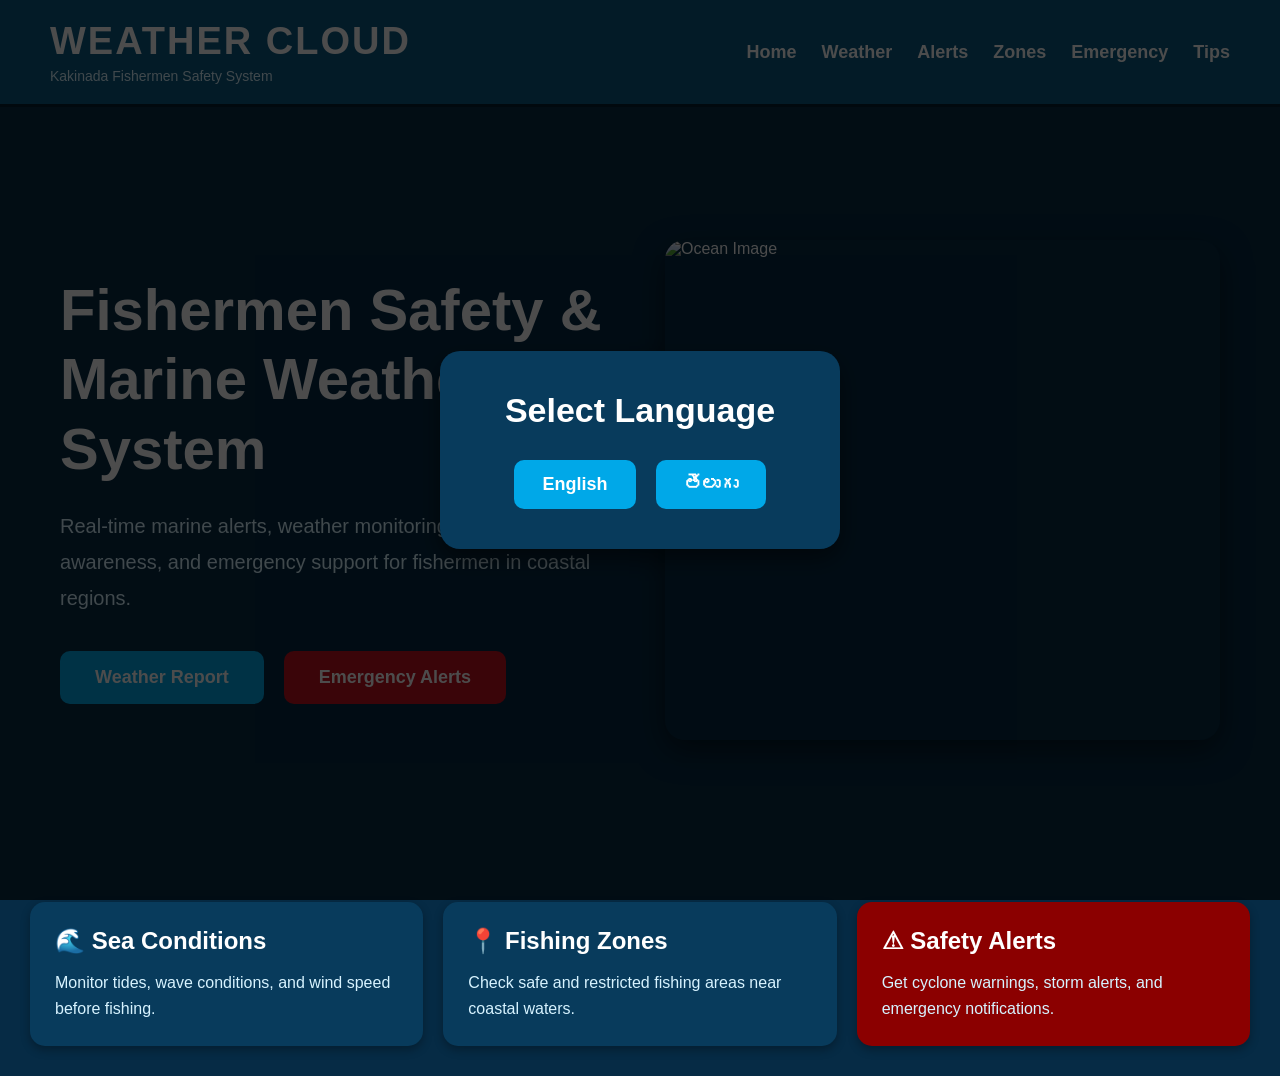
==== index.html @ 72504b64 "Add files via upload" ====
<!DOCTYPE html>
<html lang="en">

<head>

    <meta charset="UTF-8">

    <meta name="viewport"
    content="width=device-width, initial-scale=1.0">

    <title>
        Fishermen Safety Dashboard
    </title>

    <link rel="stylesheet"
    href="style.css">

</head>

<body>

    <!-- LANGUAGE POPUP -->

    <div class="language-popup"
    id="languagePopup">

        <div class="popup-box">

            <h2>
                Select Language
            </h2>

            <div class="popup-buttons">

                <button
                onclick="translateLanguage('en')">

                    English

                </button>

                <button
                onclick="translateLanguage('te')">

                    తెలుగు

                </button>

            </div>

        </div>

    </div>

    <!-- HIDDEN GOOGLE TRANSLATE -->

    <div id="google_translate_element"></div>

    <!-- HEADER -->

    <header>

        <div>

            <h1>
                WEATHER CLOUD
            </h1>

            <p>
                Kakinada Fishermen Safety System
            </p>

        </div>

        <nav>

            <a href="index.html">

                Home

            </a>

            <a href="weather.html">

                Weather

            </a>

            <a href="alerts.html">

                Alerts

            </a>

            <a href="zones.html">

                Zones

            </a>

            <a href="emergency.html">

                Emergency

            </a>

            <a href="tips.html">

                Tips

            </a>

        </nav>

    </header>

    <!-- HERO SECTION -->

    <section class="hero">

        <!-- LEFT SIDE -->

        <div class="hero-content">

            <h2>

                Fishermen Safety &
                Marine Weather System

            </h2>

            <p>

                Real-time marine alerts,
                weather monitoring,
                fishing zone awareness,
                and emergency support
                for fishermen in coastal regions.

            </p>

            <div class="hero-buttons">

                <a href="weather.html">

                    <button>

                        Weather Report

                    </button>

                </a>

                <a href="alerts.html">

                    <button class="alert-btn">

                        Emergency Alerts

                    </button>

                </a>

            </div>

        </div>

        <!-- RIGHT SIDE IMAGE -->

        <div class="hero-image">

            <img

            src=
"https://images.unsplash.com/photo-1507525428034-b723cf961d3e"

            alt="Ocean Image">

        </div>

    </section>

    <!-- INFO SECTION -->

    <section class="dashboard">

        <div class="card">

            <h2>
                🌊 Sea Conditions
            </h2>

            <p>

                Monitor tides,
                wave conditions,
                and wind speed before fishing.

            </p>

        </div>

        <div class="card">

            <h2>
                📍 Fishing Zones
            </h2>

            <p>

                Check safe and restricted
                fishing areas near coastal waters.

            </p>

        </div>

        <div class="card alert">

            <h2>
                ⚠ Safety Alerts
            </h2>

            <p>

                Get cyclone warnings,
                storm alerts,
                and emergency notifications.

            </p>

        </div>

    </section>

    <script src="script.js"></script>

    <!-- GOOGLE TRANSLATE -->

    <script>

        function googleTranslateElementInit(){

            new google.translate.TranslateElement(

                {

                    pageLanguage:'en',

                    includedLanguages:'en,te',

                    autoDisplay:false

                },

                'google_translate_element'

            );

        }

        /* LANGUAGE FUNCTION */

        function translateLanguage(lang){

            const select =
            document.querySelector(".goog-te-combo");

            if(select){

                select.value = lang;

                select.dispatchEvent(
                    new Event('change')
                );
            }

            document.getElementById(
                "languagePopup"
            ).style.display = "none";

        }

    </script>

    <script

    src=
"//translate.google.com/translate_a/element.js?cb=googleTranslateElementInit">

    </script>

</body>

</html>
---- style.css ----
*{
    margin:0;
    padding:0;
    box-sizing:border-box;
    font-family:Arial,sans-serif;
}

body{

    background:#062b45;

    color:white;

    min-height:100vh;
}

/* HEADER */

header{

    background:#0b5b84;

    padding:20px 50px;

    display:flex;

    justify-content:space-between;

    align-items:center;

    border-bottom:3px solid #021d2e;
}

header h1{

    font-size:38px;

    letter-spacing:2px;
}

header p{

    margin-top:5px;

    font-size:14px;

    color:#d7f3ff;
}

/* NAVIGATION */

nav{

    display:flex;

    gap:25px;
}

nav a{

    color:white;

    text-decoration:none;

    font-size:18px;

    font-weight:bold;

    transition:0.3s;
}

nav a:hover{

    color:#4dd0ff;
}

/* HERO SECTION */

.hero{

    padding:60px;

    display:flex;

    justify-content:space-between;

    align-items:center;

    gap:50px;

    min-height:85vh;
}

/* LEFT CONTENT */

.hero-content{

    flex:1;
}

.hero-content h2{

    font-size:58px;

    margin-bottom:25px;

    line-height:1.2;
}

.hero-content p{

    font-size:20px;

    line-height:1.8;

    color:#d7f3ff;

    margin-bottom:35px;
}

/* BUTTONS */

.hero-buttons{

    display:flex;

    gap:20px;
}

.hero-buttons button{

    padding:16px 35px;

    border:none;

    border-radius:10px;

    background:#00a8e8;

    color:white;

    font-size:18px;

    font-weight:bold;

    cursor:pointer;

    transition:0.3s;
}

.hero-buttons button:hover{

    background:#0077b6;

    transform:translateY(-4px);
}

/* ALERT BUTTON */

.alert-btn{

    background:#c1121f !important;
}

.alert-btn:hover{

    background:#9d0208 !important;
}

/* HERO IMAGE */

.hero-image{

    flex:1;

    display:flex;

    justify-content:center;
}

.hero-image img{

    width:100%;

    max-width:700px;

    height:500px;

    object-fit:cover;

    border-radius:20px;

    box-shadow:
    0 10px 30px rgba(0,0,0,0.5);
}

/* DASHBOARD */

.dashboard{

    padding:30px;

    display:grid;

    grid-template-columns:
    repeat(auto-fit,minmax(250px,1fr));

    gap:20px;
}

/* CARDS */

.card{

    background:#083b5c;

    padding:25px;

    border-radius:15px;

    box-shadow:
    0 4px 10px rgba(0,0,0,0.3);

    transition:0.3s;
}

.card:hover{

    transform:translateY(-5px);
}

.card h2{

    margin-bottom:15px;

    font-size:24px;
}

.card p{

    margin-top:10px;

    line-height:1.6;

    color:#d7f3ff;
}

/* VALUES */

.value{

    font-size:42px;

    color:#4dd0ff;

    font-weight:bold;

    margin-top:10px;
}

/* ALERT CARD */

.alert{

    background:#8b0000;
}

/* FORECAST */

.forecast{

    padding:30px;

    display:grid;

    grid-template-columns:
    repeat(auto-fit,minmax(200px,1fr));

    gap:20px;
}

.forecast-card{

    background:#084c74;

    padding:25px;

    border-radius:15px;

    text-align:center;

    transition:0.3s;
}

.forecast-card:hover{

    transform:scale(1.04);
}

.forecast-card h3{

    margin-bottom:15px;

    font-size:22px;
}

.forecast-card p{

    font-size:18px;

    color:#d7f3ff;
}

/* IMAGE SECTION */

.image-section{

    padding:40px;

    text-align:center;
}

.image-section img{

    width:90%;

    max-width:1100px;

    border-radius:20px;

    box-shadow:
    0 10px 25px rgba(0,0,0,0.5);
}

/* BUTTON */

button{

    padding:12px 20px;

    border:none;

    border-radius:10px;

    background:#00a8e8;

    color:white;

    font-size:16px;

    font-weight:bold;

    cursor:pointer;

    transition:0.3s;
}

button:hover{

    background:#0077b6;
}

/* RESPONSIVE */

@media(max-width:1000px){

    .hero{

        flex-direction:column;

        text-align:center;
    }

    .hero-content h2{

        font-size:45px;
    }

    .hero-buttons{

        justify-content:center;
    }

    .hero-image img{

        height:auto;
    }
}

@media(max-width:768px){

    header{

        flex-direction:column;

        text-align:center;

        gap:20px;
    }

    nav{

        flex-wrap:wrap;

        justify-content:center;
    }

    nav a{

        font-size:16px;
    }

    .hero{

        padding:30px;
    }

    .hero-content h2{

        font-size:36px;
    }

    .hero-content p{

        font-size:17px;
    }

    .hero-buttons{

        flex-direction:column;
    }

    .hero-buttons button{

        width:100%;
    }
}
/* HIDE GOOGLE TRANSLATOR */

#google_translate_element{

    display:none;
}

/* LANGUAGE POPUP */

.language-popup{

    position:fixed;

    top:0;
    left:0;

    width:100%;
    height:100vh;

    background:rgba(0,0,0,0.7);

    display:flex;

    justify-content:center;
    align-items:center;

    z-index:9999;
}

/* POPUP BOX */

.popup-box{

    background:#083b5c;

    padding:40px;

    border-radius:20px;

    text-align:center;

    width:90%;
    max-width:400px;

    box-shadow:
    0 10px 25px rgba(0,0,0,0.5);
}

.popup-box h2{

    margin-bottom:30px;

    font-size:34px;
}

/* BUTTONS */

.popup-buttons{

    display:flex;

    justify-content:center;

    gap:20px;
}

.popup-buttons button{

    padding:14px 28px;

    border:none;

    border-radius:10px;

    background:#00a8e8;

    color:white;

    font-size:18px;

    font-weight:bold;

    cursor:pointer;

    transition:0.3s;
}

.popup-buttons button:hover{

    background:#0077b6;

    transform:translateY(-3px);
}
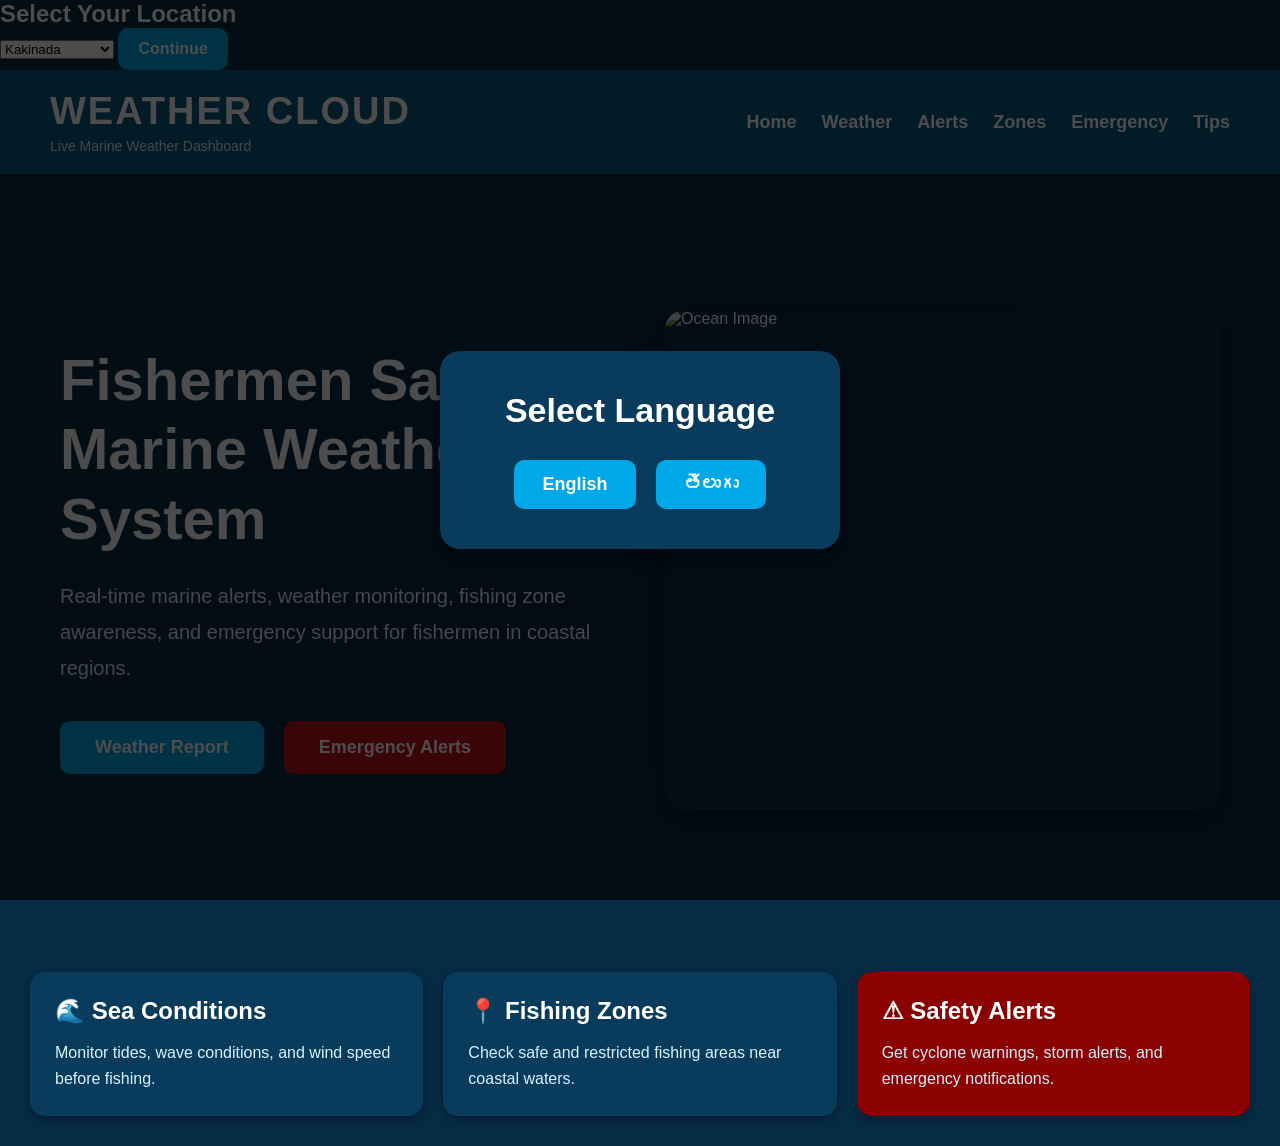
==== commit 21fe2008: "Update index.html" ====
--- a/index.html
+++ b/index.html
@@ -55,6 +55,37 @@
     <!-- HIDDEN GOOGLE TRANSLATE -->
 
     <div id="google_translate_element"></div>
+    <!-- LOCATION POPUP -->
+
+<div class="location-popup" id="locationPopup">
+
+    <div class="location-box">
+
+        <h2>Select Your Location</h2>
+
+        <select id="locationSelect">
+
+            <option value="Kakinada">Kakinada</option>
+
+            <option value="Prakasam">Prakasam</option>
+
+            <option value="Visakhapatnam">Visakhapatnam</option>
+
+            <option value="Ongole">Ongole</option>
+            <option value="Machilipatnam">Machilipatnam</option>
+            <option value="Bhimavaram">Bhimavaram</option>
+
+        </select>
+
+        <button onclick="saveLocation()">
+
+            Continue
+
+        </button>
+
+    </div>
+
+</div>
 
     <!-- HEADER -->
 
@@ -66,9 +97,7 @@
                 WEATHER CLOUD
             </h1>
 
-            <p>
-                Kakinada Fishermen Safety System
-            </p>
+              <p>Live Marine Weather Dashboard</p>
 
         </div>
 
@@ -292,4 +321,4 @@
 
 </body>
 
-</html>+</html>
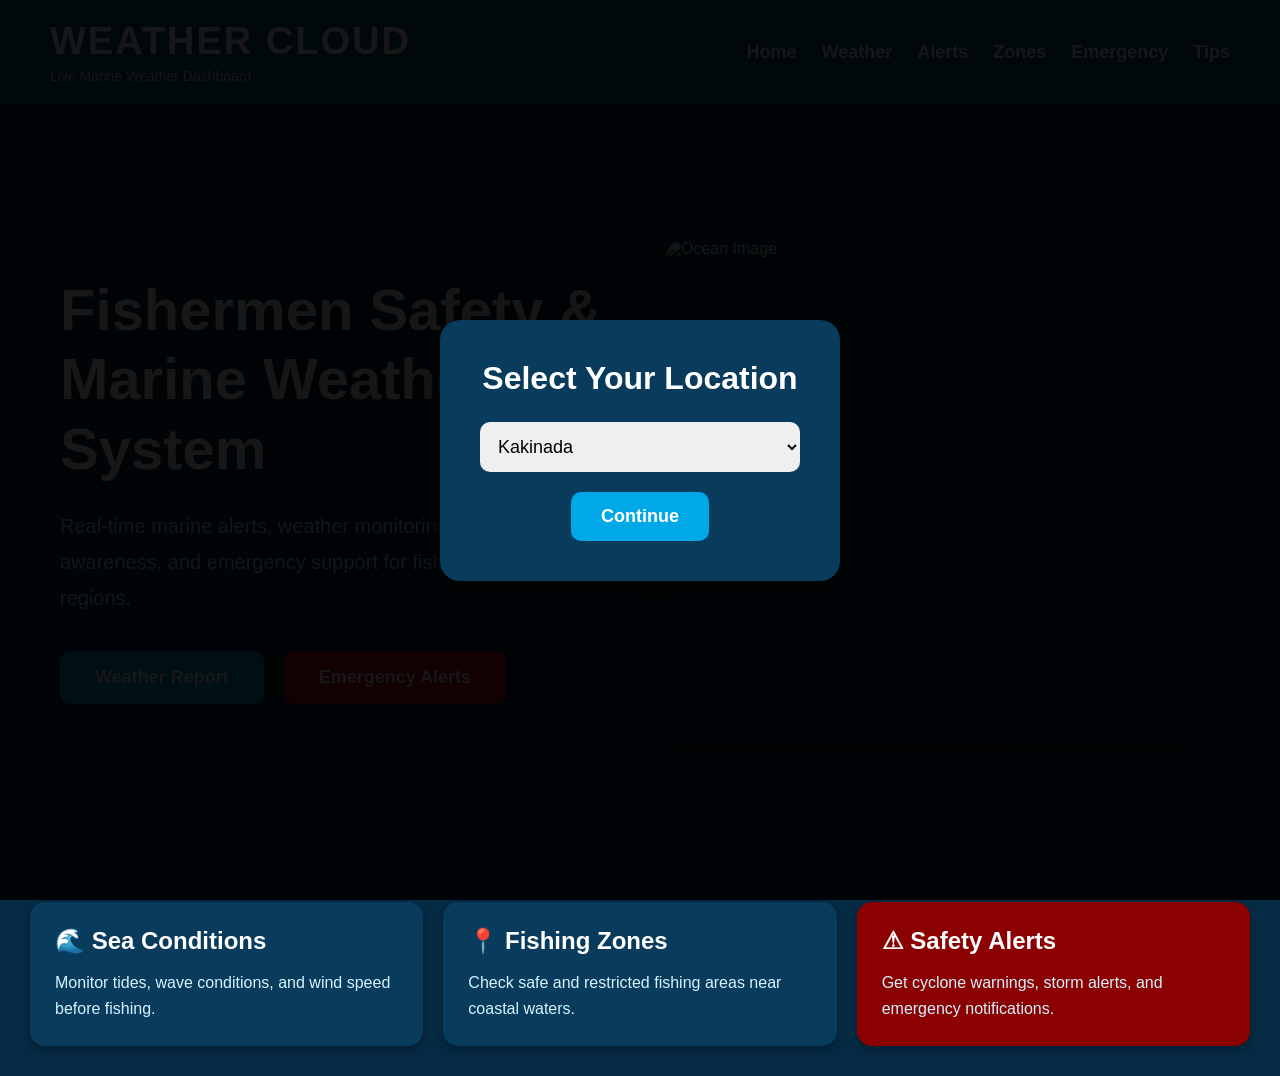
==== commit f64b293d: "Update index.html" ====
--- a/index.html
+++ b/index.html
@@ -266,59 +266,62 @@
 
     <!-- GOOGLE TRANSLATE -->
 
-    <script>
-
-        function googleTranslateElementInit(){
-
-            new google.translate.TranslateElement(
-
-                {
-
-                    pageLanguage:'en',
-
-                    includedLanguages:'en,te',
-
-                    autoDisplay:false
-
-                },
-
-                'google_translate_element'
-
-            );
-
+   <script>
+    function googleTranslateElementInit(){
+        new google.translate.TranslateElement(
+            {
+                pageLanguage:'en',
+                includedLanguages:'en,te',
+                autoDisplay:false
+            },
+            'google_translate_element'
+        );
+
+        applySavedLanguage();
+    }
+
+    function translateLanguage(lang){
+        localStorage.setItem("selectedLanguage", lang);
+        applyLanguage(lang);
+
+        const popup = document.getElementById("languagePopup");
+
+        if(popup){
+            popup.style.display = "none";
         }
-
-        /* LANGUAGE FUNCTION */
-
-        function translateLanguage(lang){
-
-            const select =
-            document.querySelector(".goog-te-combo");
+    }
+
+    function applySavedLanguage(){
+        const savedLanguage = localStorage.getItem("selectedLanguage");
+
+        if(savedLanguage){
+            applyLanguage(savedLanguage);
+        }
+    }
+
+    function applyLanguage(lang){
+        let attempts = 0;
+
+        const timer = setInterval(function(){
+            const select = document.querySelector(".goog-te-combo");
 
             if(select){
-
                 select.value = lang;
-
-                select.dispatchEvent(
-                    new Event('change')
-                );
+                select.dispatchEvent(new Event("change"));
+                clearInterval(timer);
             }
 
-            document.getElementById(
-                "languagePopup"
-            ).style.display = "none";
-
-        }
-
-    </script>
-
-    <script
-
-    src=
-"//translate.google.com/translate_a/element.js?cb=googleTranslateElementInit">
-
-    </script>
-
+            attempts++;
+
+            if(attempts > 20){
+                clearInterval(timer);
+            }
+        }, 500);
+    }
+</script>
+
+<script src="//translate.google.com/translate_a/element.js?cb=googleTranslateElementInit"></script>
+  
 </body>
 
 </html>
--- a/style.css
+++ b/style.css
@@ -527,4 +527,85 @@
     background:#0077b6;
 
     transform:translateY(-3px);
-}+}
+/* LOCATION POPUP */
+
+.location-popup{
+
+    position:fixed;
+
+    top:0;
+    left:0;
+
+    width:100%;
+    height:100vh;
+
+    background:rgba(0,0,0,0.7);
+
+    display:flex;
+
+    justify-content:center;
+    align-items:center;
+
+    z-index:9999;
+}
+
+/* BOX */
+
+.location-box{
+
+    background:#083b5c;
+
+    padding:40px;
+
+    border-radius:20px;
+
+    text-align:center;
+
+    width:90%;
+    max-width:400px;
+
+    box-shadow:
+    0 10px 25px rgba(0,0,0,0.5);
+}
+
+.location-box h2{
+
+    margin-bottom:25px;
+
+    font-size:32px;
+}
+
+.location-box select{
+
+    width:100%;
+
+    padding:14px;
+
+    border:none;
+
+    border-radius:10px;
+
+    font-size:18px;
+
+    margin-bottom:20px;
+}
+
+.location-box button{
+
+    padding:14px 30px;
+
+    border:none;
+
+    border-radius:10px;
+
+    background:#00a8e8;
+
+    color:white;
+
+    font-size:18px;
+
+    font-weight:bold;
+
+    cursor:pointer;
+}
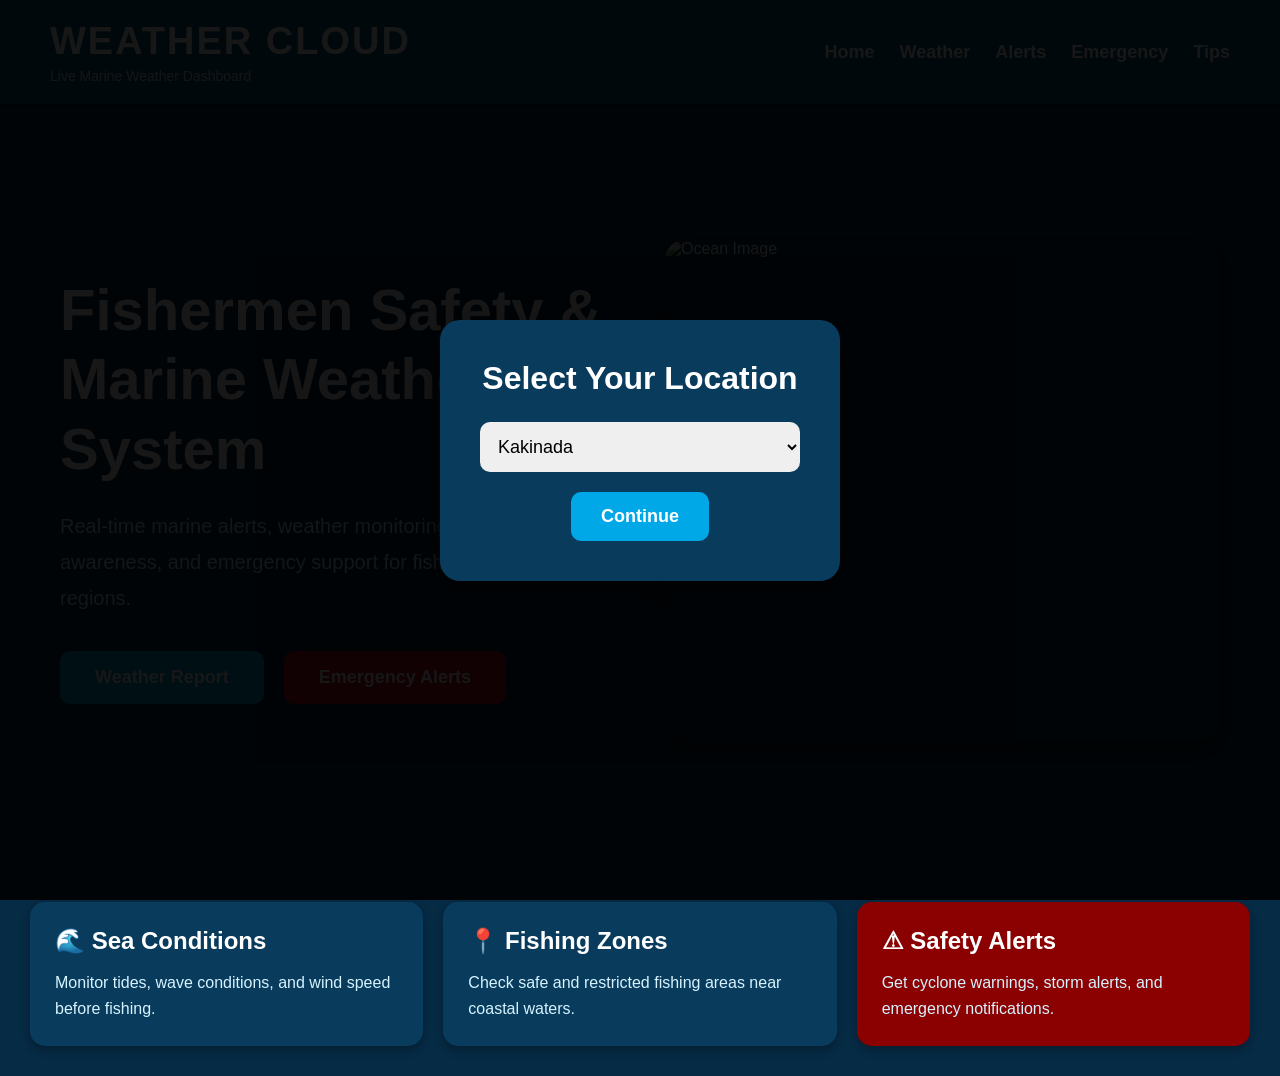
==== commit e0fa695e: "Update index.html" ====
--- a/index.html
+++ b/index.html
@@ -67,13 +67,13 @@
 
             <option value="Kakinada">Kakinada</option>
 
-            <option value="Prakasam">Prakasam</option>
+            
 
             <option value="Visakhapatnam">Visakhapatnam</option>
 
             <option value="Ongole">Ongole</option>
             <option value="Machilipatnam">Machilipatnam</option>
-            <option value="Bhimavaram">Bhimavaram</option>
+            
 
         </select>
 
@@ -121,11 +121,7 @@
 
             </a>
 
-            <a href="zones.html">
-
-                Zones
-
-            </a>
+            
 
             <a href="emergency.html">
 
